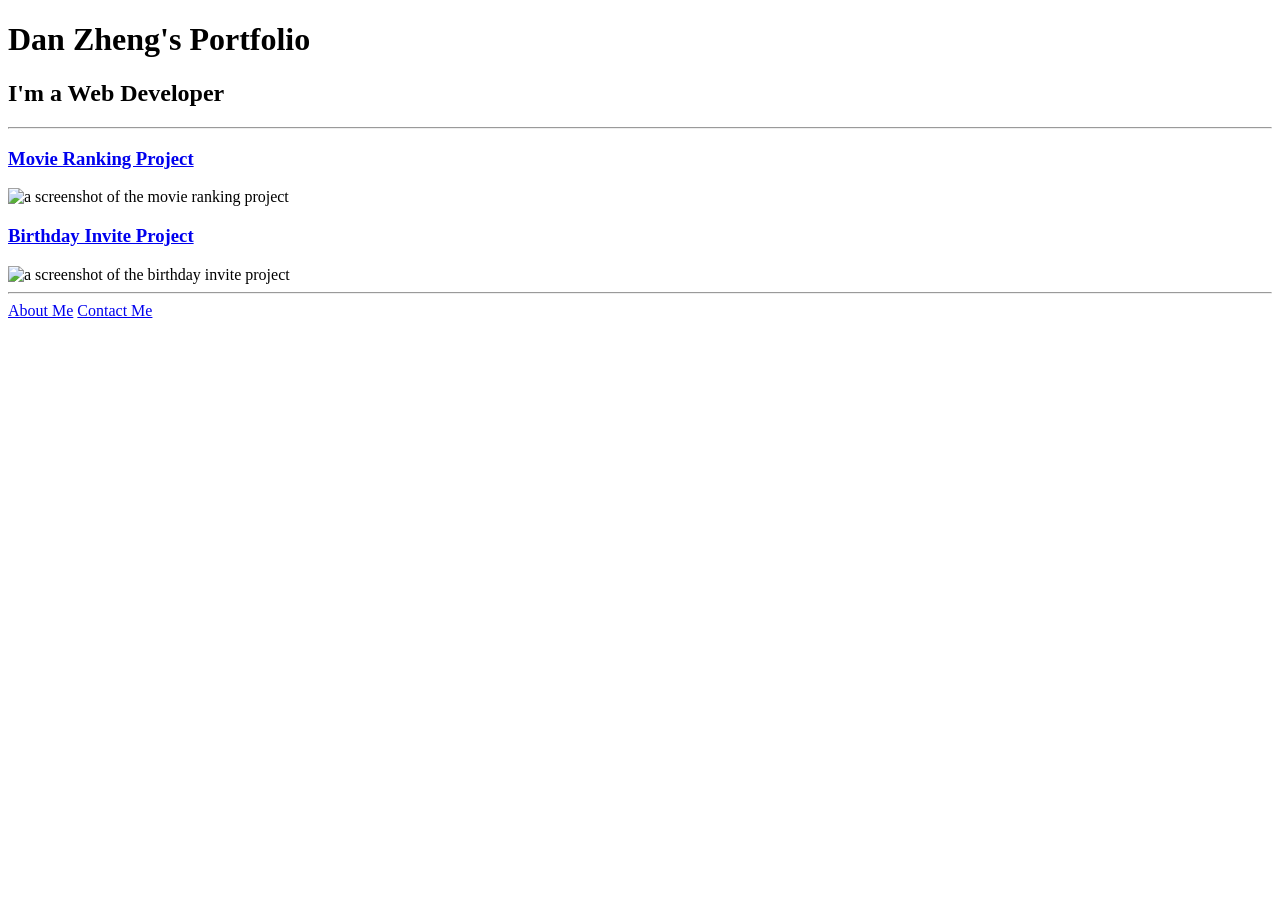
==== index.html @ 3ab56550 "upload files" ====
<!-- TODO 1: Create the HTML Boilerplate -->
<!DOCTYPE html>
<html lang="en">
    <head>
        <meta charset="UTF-8">
        <title>My Portfolio</title>
    </head>
    <body>
        <h1>Dan Zheng's Portfolio</h1>
        <h2>I'm a Web Developer</h2>
        <hr />
        <h3><a href="./public/movie-ranking.html">Movie Ranking Project</a></h3>
        <img src="./assets/images/movie-ranking.png" alt="a screenshot of the movie ranking project" height="200"/>
        <h3><a href="./public/birthday-invite.html">Birthday Invite Project</a></h3>
        <img src="./assets/images/birthday-invite.png" alt="a screenshot of the birthday invite project" height="200"/>
        <hr />
        <a href="./public/about.html">About Me</a>
        <a href="./public/contact.html">Contact Me</a>
    </body>
</html>

<!-- TODO 2: Add Your previous projects' HTML into the public folder -->

<!-- TODO 3: Take screenshots of your project previews and add the images to the images folder -->

<!-- TODO 4: Add titles/subtitles etc. -->

<!-- TODO 5: Add a link to the project pages -->

<!-- TODO 6: Add images to show the project previews
HINT for TODO 6: You can use the height attribute set to 200 to make the image smaller:
https://developer.mozilla.org/en-US/docs/Web/HTML/Element/img#attr-height -->

<!-- TODO 7: Add the Contact Me and About Me page links -->
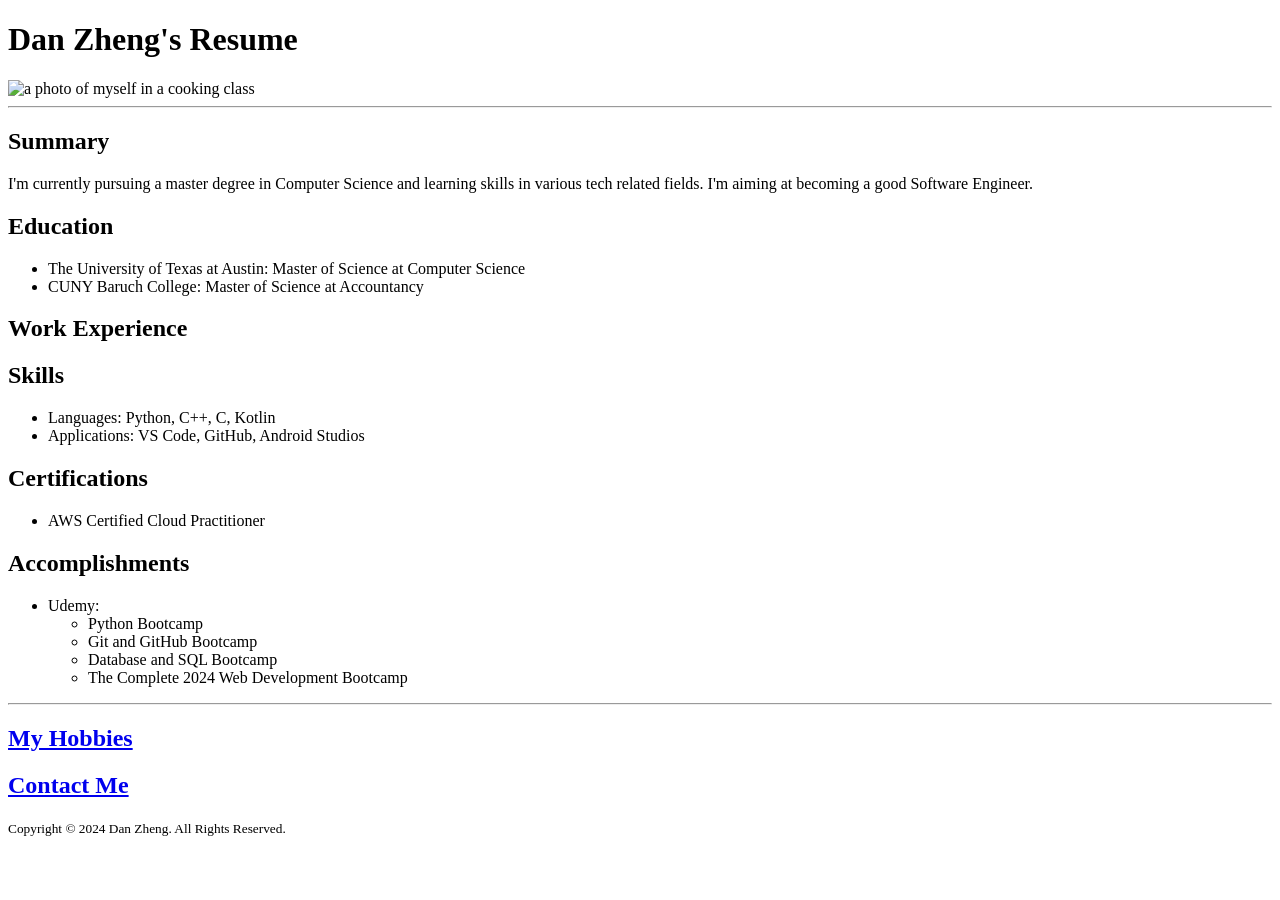
==== commit b4b3b878: "upload capstone project 1" ====
--- a/index.html
+++ b/index.html
@@ -1,34 +1,49 @@
-<!-- TODO 1: Create the HTML Boilerplate -->
 <!DOCTYPE html>
 <html lang="en">
     <head>
         <meta charset="UTF-8">
-        <title>My Portfolio</title>
+        <title>My Resume</title>
     </head>
+
     <body>
-        <h1>Dan Zheng's Portfolio</h1>
-        <h2>I'm a Web Developer</h2>
+        <h1>Dan Zheng's Resume</h1>
+        <img src="./assets/my-photo.png" alt="a photo of myself in a cooking class" height="200"/>
         <hr />
-        <h3><a href="./public/movie-ranking.html">Movie Ranking Project</a></h3>
-        <img src="./assets/images/movie-ranking.png" alt="a screenshot of the movie ranking project" height="200"/>
-        <h3><a href="./public/birthday-invite.html">Birthday Invite Project</a></h3>
-        <img src="./assets/images/birthday-invite.png" alt="a screenshot of the birthday invite project" height="200"/>
+        <h2>Summary</h2>
+        <p>I'm currently pursuing a master degree in Computer Science and learning skills in various tech related fields. I'm aiming at becoming a good Software Engineer.</p>
+        <h2>Education</h2>
+        <ul>
+            <li>The University of Texas at Austin: Master of Science at Computer Science</li>
+            <li>CUNY Baruch College: Master of Science at Accountancy </li>
+        </ul>
+        <h2>Work Experience</h2>
+        <h2>Skills</h2>
+        <ul>
+            <li>Languages: Python, C++, C, Kotlin</li>
+            <li>Applications: VS Code, GitHub, Android Studios</li>
+        </ul>
+        <h2>Certifications</h2>
+        <ul>
+            <li>AWS Certified Cloud Practitioner</li>
+        </ul>
+        <h2>Accomplishments</h2>
+        <ul>
+            <li>Udemy:
+                <ul>
+                    <li>Python Bootcamp</li>
+                    <li>Git and GitHub Bootcamp</li>
+                    <li>Database and SQL Bootcamp</li>
+                    <li>The Complete 2024 Web Development Bootcamp</li>
+                </ul>
+            </li>
+        </ul>
         <hr />
-        <a href="./public/about.html">About Me</a>
-        <a href="./public/contact.html">Contact Me</a>
+        <h2><a href="./public/hobbies.html">My Hobbies</a></h2>
+        <h2><a href="./public/contact.html">Contact Me</a></h2>
+        <footer>
+            <small>
+              Copyright © 2024 Dan Zheng. All Rights Reserved.
+            </small>
+          </footer>
     </body>
-</html>
-
-<!-- TODO 2: Add Your previous projects' HTML into the public folder -->
-
-<!-- TODO 3: Take screenshots of your project previews and add the images to the images folder -->
-
-<!-- TODO 4: Add titles/subtitles etc. -->
-
-<!-- TODO 5: Add a link to the project pages -->
-
-<!-- TODO 6: Add images to show the project previews
-HINT for TODO 6: You can use the height attribute set to 200 to make the image smaller:
-https://developer.mozilla.org/en-US/docs/Web/HTML/Element/img#attr-height -->
-
-<!-- TODO 7: Add the Contact Me and About Me page links -->+</html>
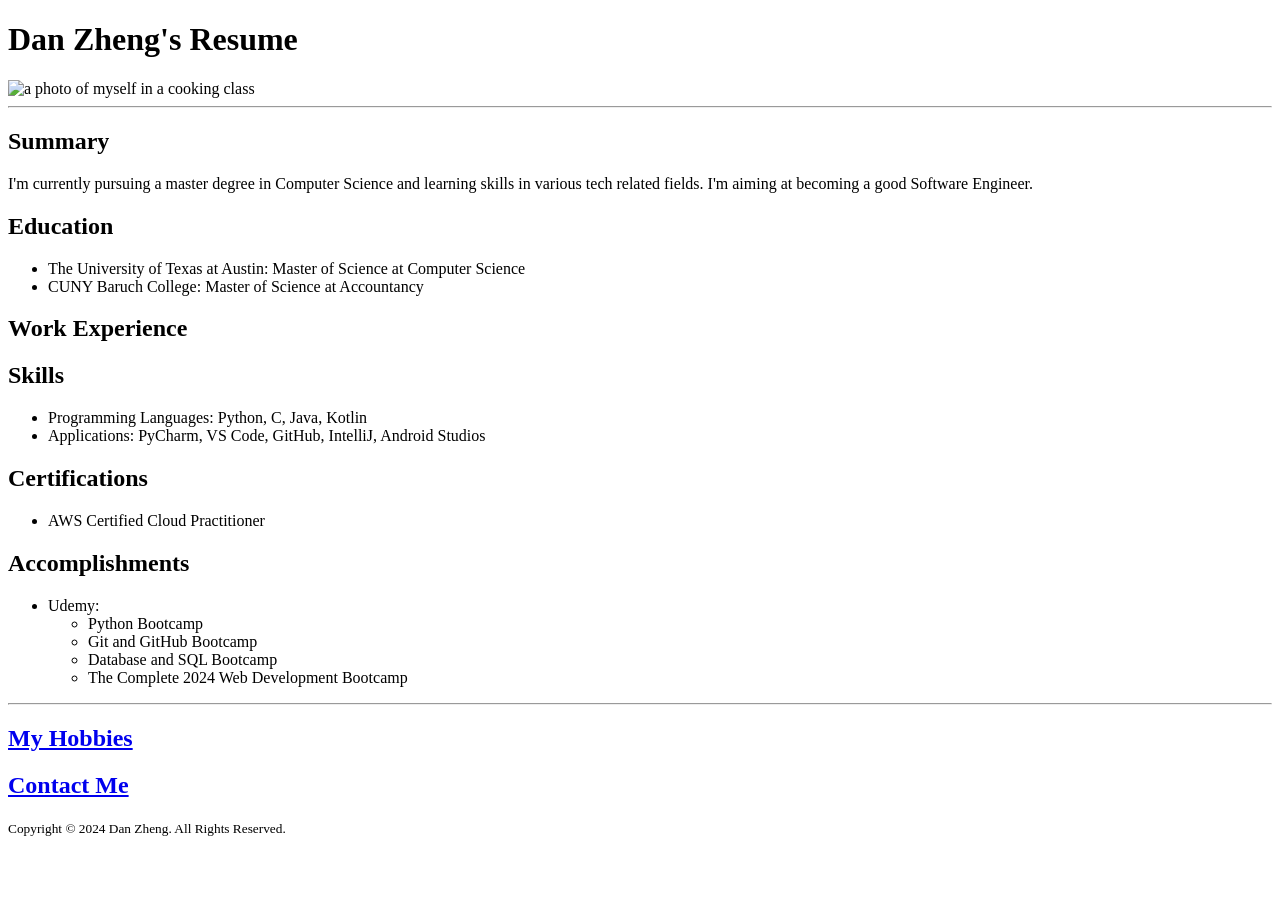
==== commit 73292c72: "Update index.html" ====
--- a/index.html
+++ b/index.html
@@ -19,8 +19,8 @@
         <h2>Work Experience</h2>
         <h2>Skills</h2>
         <ul>
-            <li>Languages: Python, C++, C, Kotlin</li>
-            <li>Applications: VS Code, GitHub, Android Studios</li>
+            <li>Programming Languages: Python, C, Java, Kotlin</li>
+            <li>Applications: PyCharm, VS Code, GitHub, IntelliJ, Android Studios</li>
         </ul>
         <h2>Certifications</h2>
         <ul>
@@ -46,4 +46,4 @@
             </small>
           </footer>
     </body>
-</html>+</html>
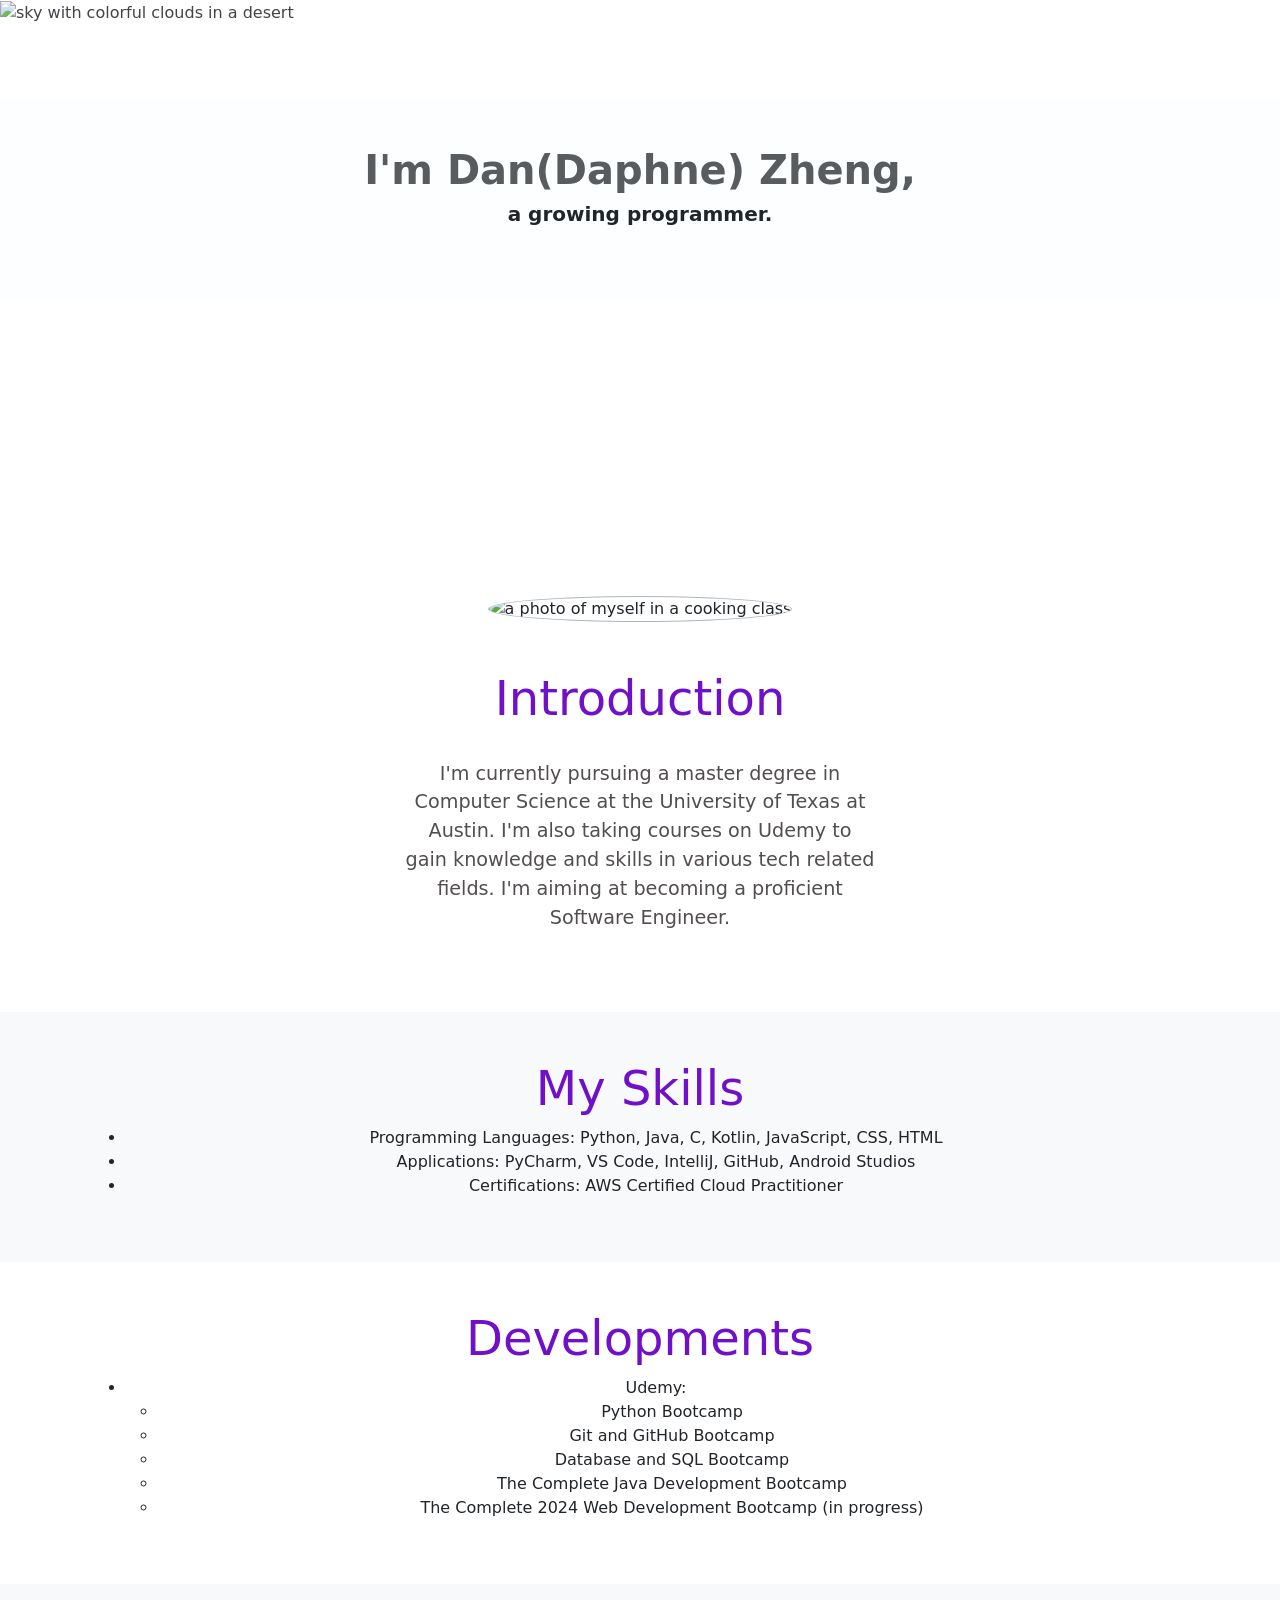
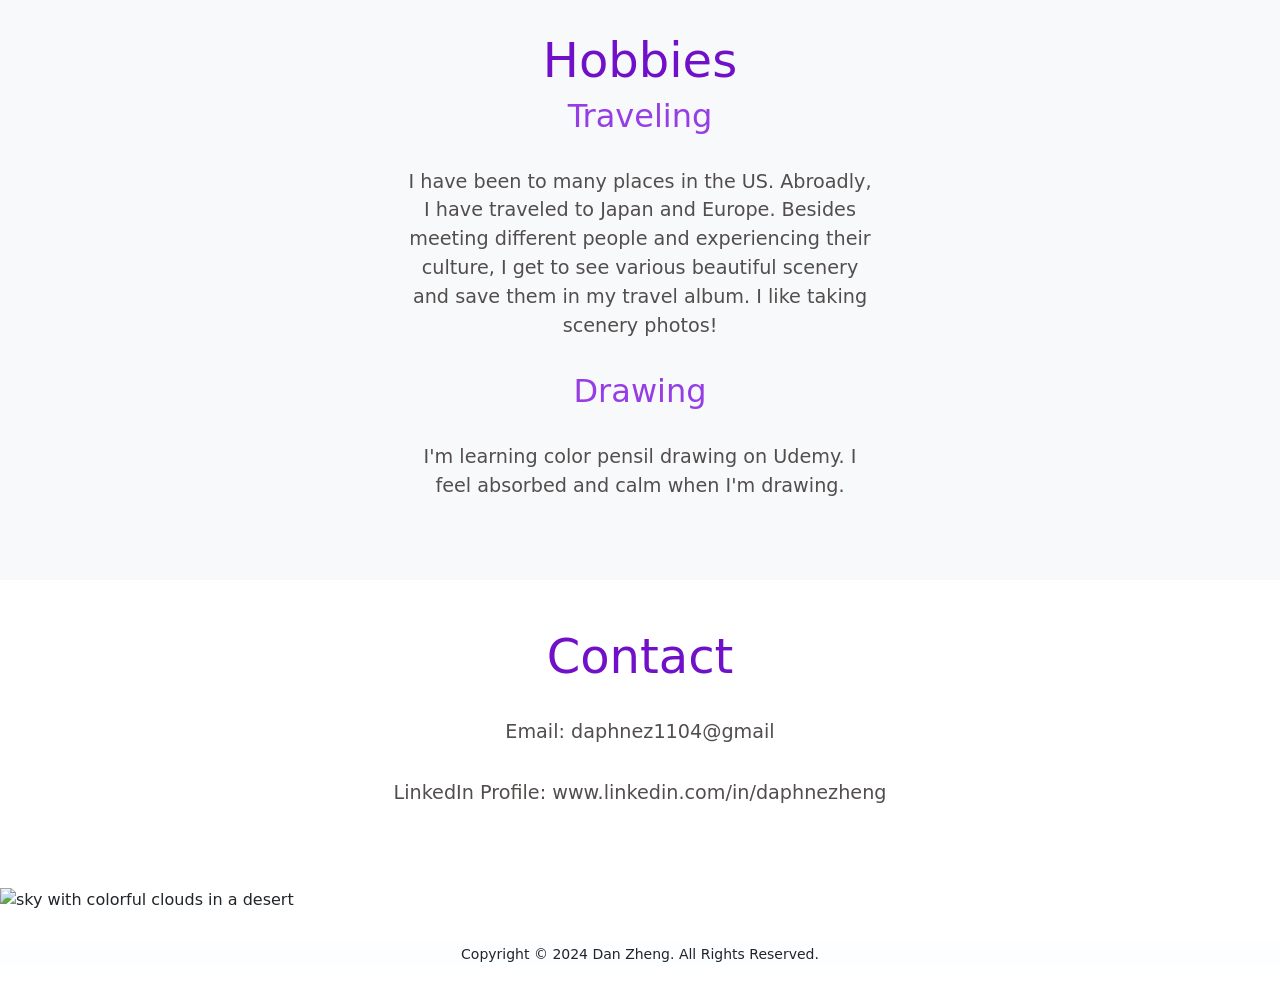
==== commit 3ad7376e: "Update index.html" ====
--- a/index.html
+++ b/index.html
@@ -2,48 +2,94 @@
 <html lang="en">
     <head>
         <meta charset="UTF-8">
-        <title>My Resume</title>
+        <title>My Website</title>
+        <link href="https://cdn.jsdelivr.net/npm/bootstrap@5.3.3/dist/css/bootstrap.min.css" rel="stylesheet" integrity="sha384-QWTKZyjpPEjISv5WaRU9OFeRpok6YctnYmDr5pNlyT2bRjXh0JMhjY6hW+ALEwIH" crossorigin="anonymous">
+        <link rel="stylesheet" href="./style.css"/>
     </head>
 
     <body>
-        <h1>Dan Zheng's Resume</h1>
-        <img src="./assets/my-photo.png" alt="a photo of myself in a cooking class" height="200"/>
-        <hr />
-        <h2>Summary</h2>
-        <p>I'm currently pursuing a master degree in Computer Science and learning skills in various tech related fields. I'm aiming at becoming a good Software Engineer.</p>
-        <h2>Education</h2>
-        <ul>
-            <li>The University of Texas at Austin: Master of Science at Computer Science</li>
-            <li>CUNY Baruch College: Master of Science at Accountancy </li>
-        </ul>
-        <h2>Work Experience</h2>
-        <h2>Skills</h2>
-        <ul>
-            <li>Programming Languages: Python, C, Java, Kotlin</li>
-            <li>Applications: PyCharm, VS Code, GitHub, IntelliJ, Android Studios</li>
-        </ul>
-        <h2>Certifications</h2>
-        <ul>
-            <li>AWS Certified Cloud Practitioner</li>
-        </ul>
-        <h2>Accomplishments</h2>
-        <ul>
-            <li>Udemy:
+        <section id="hero">
+            <div class="custom-bg-top">
+                <img class="img-bg-top" src="./assets/desert-sky.jpeg" alt="sky with colorful clouds in a desert"/>
+                <div class="px-4 py-5 my-5 text-center text-pos-top">               
+                    <h1 class="display-6 fw-bold text-body-secondary">I'm Dan(Daphne) Zheng,</h1>
+                    <div class="col-6 mx-auto">
+                        <h2 class="lead fw-bold mb-4">a growing programmer.</h2>
+                    </div>
+                </div>
+            </div>
+        </section>
+
+        <section id="introduction">
+            <div class="container px-4 py-5 text-center">
+                <img class="rounded-circle my-5 border border-dark-subtle" src="./assets/my-photo.png" alt="a photo of myself in a cooking class" height="300"/>
+                <div class="row justify-content-center">
+                    <div class="col-10 col-lg-6">
+                        <h2 class="title">Introduction</h2>
+                        <p class="content">I'm currently pursuing a master degree in Computer Science at the University of Texas at Austin. I'm also taking courses on Udemy to gain knowledge and skills in various tech related fields. I'm aiming at becoming a proficient Software Engineer.</p>
+                    </div>
+                </div>
+            </div>
+        </section>
+
+        <section id="skills" class="bg-light">
+            <div class="container px-4 py-5 text-center">
+                <h2 class="title">My Skills</h2>
                 <ul>
-                    <li>Python Bootcamp</li>
-                    <li>Git and GitHub Bootcamp</li>
-                    <li>Database and SQL Bootcamp</li>
-                    <li>The Complete 2024 Web Development Bootcamp</li>
+                    <li>Programming Languages: Python, Java, C, Kotlin, JavaScript, CSS, HTML</li>
+                    <li>Applications: PyCharm, VS Code, IntelliJ, GitHub, Android Studios</li>
+                    <li>Certifications: AWS Certified Cloud Practitioner</li>
                 </ul>
-            </li>
-        </ul>
-        <hr />
-        <h2><a href="./public/hobbies.html">My Hobbies</a></h2>
-        <h2><a href="./public/contact.html">Contact Me</a></h2>
-        <footer>
-            <small>
-              Copyright © 2024 Dan Zheng. All Rights Reserved.
-            </small>
-          </footer>
+        </div>
+        </section>
+        <section id="developments">
+            <div class="container px-4 py-5 text-center">
+                <h2 class="title">Developments</h2>
+                <ul>
+                    <li>Udemy:
+                        <ul>
+                            <li>Python Bootcamp</li>
+                            <li>Git and GitHub Bootcamp</li>
+                            <li>Database and SQL Bootcamp</li>
+                            <li>The Complete Java Development Bootcamp</li>
+                            <li>The Complete 2024 Web Development Bootcamp (in progress)</li>
+                        </ul>
+                    </li>
+                </ul>
+            </div>
+        </section>
+
+        <section id="hobbies" class="bg-light">
+            <div class="container px-4 py-5 text-center">
+                <div class="row justify-content-center">
+                    <div class="col-10 col-lg-6">
+                        <h2 class="title">Hobbies</h2>
+                        <h3 class="subtitle">Traveling</h3>
+                        <p class="content">I have been to many places in the US. Abroadly, I have traveled to Japan and Europe. Besides meeting different people and experiencing their culture, I get to see various beautiful scenery and save them in my travel album. I like taking scenery photos!</p>
+                        <h3 class="subtitle">Drawing</h3>
+                        <p class="content">I'm learning color pensil drawing on Udemy. I feel absorbed and calm when I'm drawing.</p>
+                    </div>
+                </div>
+            </div>
+        </section> 
+
+        <section id="contact">
+            <div class="container px-4 py-5 text-center">
+                <h2 class="title">Contact</h2>
+                <p class="content">Email: daphnez1104@gmail</p>
+                <p class="content">LinkedIn Profile: www.linkedin.com/in/daphnezheng</p>
+            </div>
+        </section> 
+
+        <section id="footer">
+            <div class="custom-bg-btm">
+                <img class="img-bg-btm" src="./assets/desert-sky.jpeg" alt="sky with colorful clouds in a desert"/>
+                <footer class="text-pos-btm text-center">
+                    <small>
+                    Copyright © 2024 Dan Zheng. All Rights Reserved.
+                    </small>
+                </footer>
+            </div>
+        </section> 
     </body>
 </html>
--- a/style.css
+++ b/style.css
@@ -0,0 +1,54 @@
+.img-bg-top {
+    opacity: 0.85;
+    height: 100%;
+    width: 100%;
+    object-fit: cover;
+}
+
+.custom-bg-top {
+    position: relative;
+    width: 100%;
+    height: 500px;
+}
+
+.text-pos-top {
+    position: absolute;
+    top: 50px;
+    width: 100%;
+    background-color: #f0f8ff35
+}
+
+.title {
+    font-size: 3rem;
+    color: rgb(112, 16, 201)
+}
+
+.subtitle {
+    font-size: 2rem;
+    color: rgb(149, 62, 230)
+}
+
+.content {
+    font-size: 1.2rem;
+    color:rgb(83, 78, 78);
+    margin: 2rem;
+}
+
+.img-bg-btm {
+    height: 100%;
+    width: 100%;
+    object-fit: cover;
+}
+
+.custom-bg-btm {
+    position: relative;
+    width: 100%;
+    height: 120px;
+}
+
+.text-pos-btm {
+    position: absolute;
+    top: 45%;
+    width: 100%;
+    background-color: #f0f8ff35;
+}
